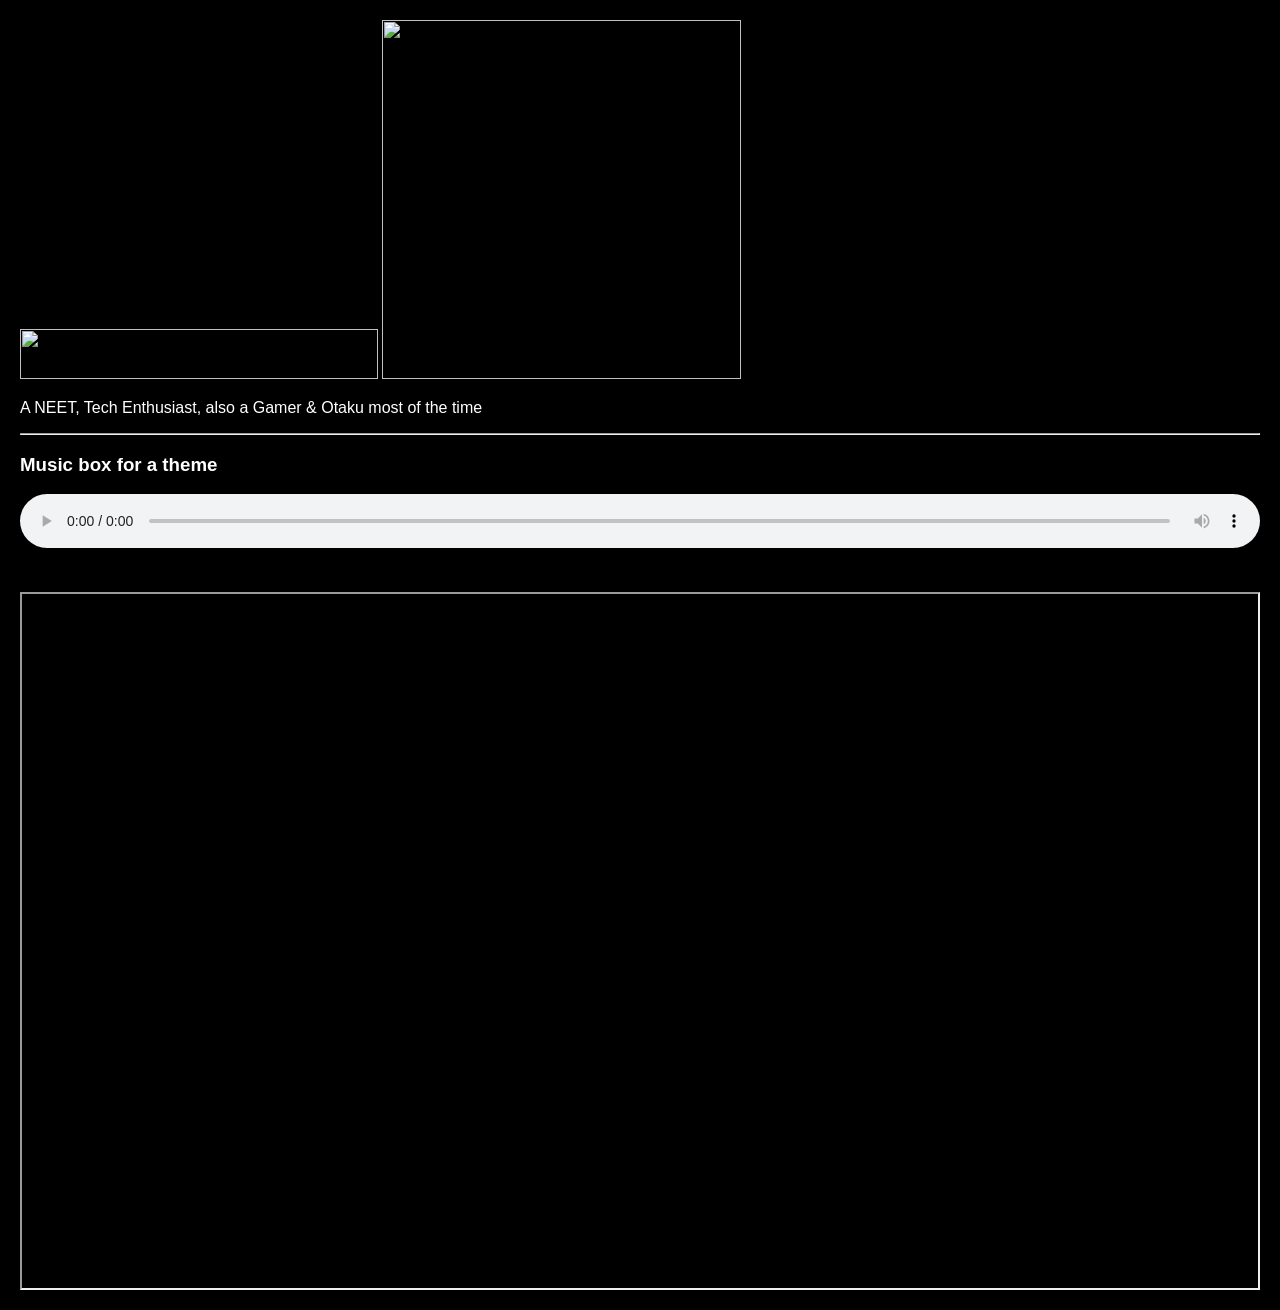
==== index.html @ 2196e23c "Add files via upload" ====
<!DOCTYPE html>
<html lang="en"><head>
<meta http-equiv="content-type" content="text/html; charset=UTF-8">
<title>Fzhnf's Spot</title>
<meta charset="UTF-8">
<meta name="viewport" content="width=device-width, initial-scale=1">
<link rel="stylesheet" href="style.css">
</head>
<body>
	
	<div class="row">
	  <div class="side">
	  <img src="source/name.webp" alt="" width="358px" height="50px">
	    <img src="source/profile.webp" alt="" width="359px" height="359px">
	    <p>A NEET, Tech Enthusiast, also a Gamer &amp; Otaku most of the time</p>
	    <hr>
	    <h3>Music box for a theme</h3>
	    <audio src="source/bg.mp3" controls autoplay class="audio"></audio>

	</div>
	
		<div class="main">
 			<div class="container">
  				<iframe class="responsive-iframe" src="home/index.html"></iframe>
			</div> 
			
		</div>
	</div>

<!-- <div class="footer">
  <h5>© Copyright 2022 Moku Ken. All rights reserved.</h5>
</div> -->



</body></html>


	<!-- <div class="fakeimg" style="height:200px;">Image</div> -->
		<!--  <h5>Title description, Dec 7, 2017</h5> -->
---- style.css ----
* {
  box-sizing: border-box;
}

/* Style the body */
body {
  font-family: Arial, Helvetica, sans-serif;
  margin: 0;
  color: white;
}

/* Header/logo Title */
.header {
  padding: 80px;
  text-align: center;
  background: #1abc9c;
  color: white;
}

/* Increase the font size of the heading */
.header h1 {
  font-size: 40px;
}

a {
    text-decoration: none;
    color: #ff2b2b;
}

h2 {
    font-family: monospace;
    font-size: 30px;
}

/* Sticky navbar - toggles between relative and fixed, depending on the scroll position. It is positioned relative until a given offset position is met in the viewport - then it "sticks" in place (like position:fixed). The sticky value is not supported in IE or Edge 15 and earlier versions. However, for these versions the navbar will inherit default position */
.navbar {
  overflow: hidden;
  background-color: #141414;
  position: sticky;
  position: -webkit-sticky;
  top: 0;
}

/* Style the navigation bar links */
.navbar a {
  float: left;
  display: block;
  color: white;
  text-align: center;
  padding: 14px 20px;
  text-decoration: none;
  font-family: monospace;
  font-size: 20px;
}


/* Right-aligned link */
.navbar a.right {
  float: right;
}

/* Change color on hover */
.navbar a:hover {
  background-color: #ddd;
  color: black;
}

/* Active/current link */
.navbar a.active {
  background-color: #666;
  color: white;
}

/* Column container */
.row {  
  display: -ms-flexbox; /* IE10 */
  display: flex;
  -ms-flex-wrap: wrap; /* IE10 */
  flex-wrap: wrap;
}

/* Create two unequal columns that sits next to each other */
/* Sidebar/left column */
.side {
  -ms-flex: 30%; /* IE10 */
  flex: 30%;
  background-color: black;
  padding: 20px;
}

/* Main column */
.main {   
  -ms-flex: 70%; /* IE10 */
  flex: 70%;
  background-color: black;
  padding: 20px;
}

/* Fake image, just for this example */
.fakeimg {
  background-color: black;
  width: 100%;
}

/* Footer */
.footer {
  padding: 20px;
  text-align: center;
  background: #141414;
}

/* Responsive layout - when the screen is less than 700px wide, make the two columns stack on top of each other instead of next to each other */
@media screen and (max-width: 700px) {
  .row {   
    flex-direction: column;
  }
}

/* Responsive layout - when the screen is less than 400px wide, make the navigation links stack on top of each other instead of next to each other */
@media screen and (max-width: 301px) {
  .navbar a {
    float: none;
    width: 100%;
  }
}


audio {
  width: 100%;
}

html {
  scroll-behavior: smooth;
}

#section1 {
  height: 870px;
}

#section2 {
  height: 600px;
}

.container {
  position: relative;
  overflow: hidden;
  width: 100%;
  height: 615px;
  padding-top: 56.25%; /* 16:9 Aspect Ratio (divide 9 by 16 = 0.5625) */
}

/* Then style the iframe to fit in the container div with full height and width */
.responsive-iframe {
  position: absolute;
  top: 0;
  left: 0;
  bottom: 0;
  right: 0;
  width: 100%;
  height: 100%;
}
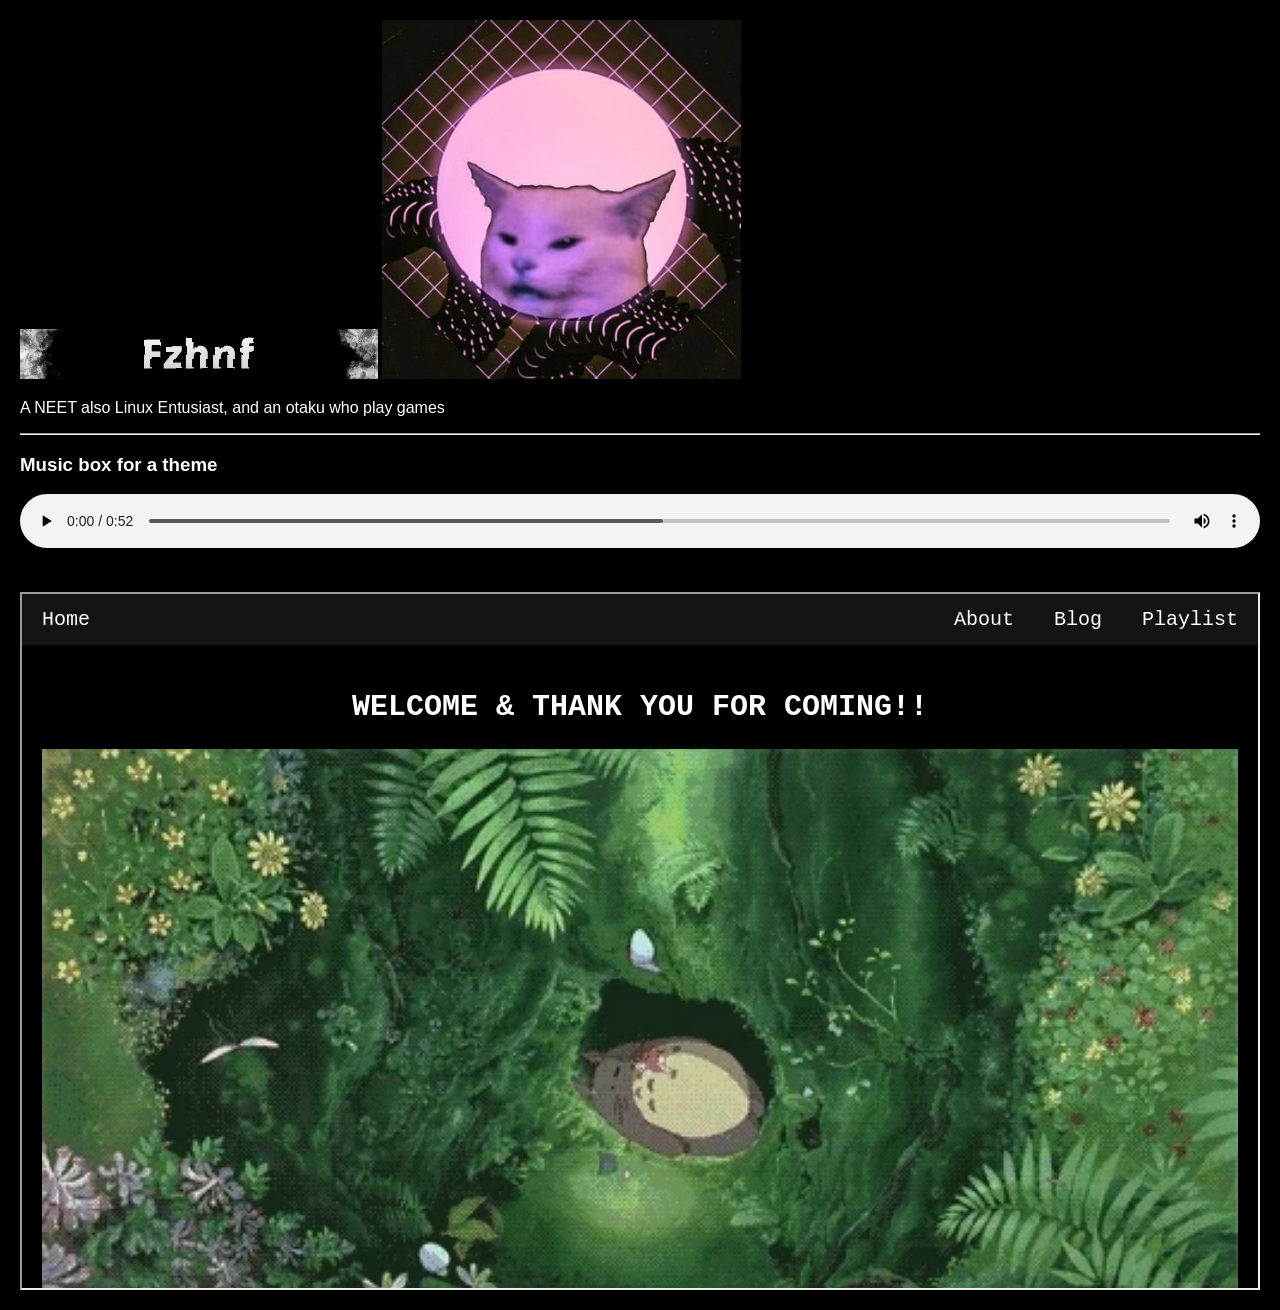
==== commit 820fd562: "Add files via upload" ====
--- a/index.html
+++ b/index.html
@@ -12,7 +12,7 @@
 	  <div class="side">
 	  <img src="source/name.webp" alt="" width="358px" height="50px">
 	    <img src="source/profile.webp" alt="" width="359px" height="359px">
-	    <p>A NEET, Tech Enthusiast, also a Gamer &amp; Otaku most of the time</p>
+	    <p>A NEET also Linux Entusiast, and an otaku who play games </p>
 	    <hr>
 	    <h3>Music box for a theme</h3>
 	    <audio src="source/bg.mp3" controls autoplay class="audio"></audio>
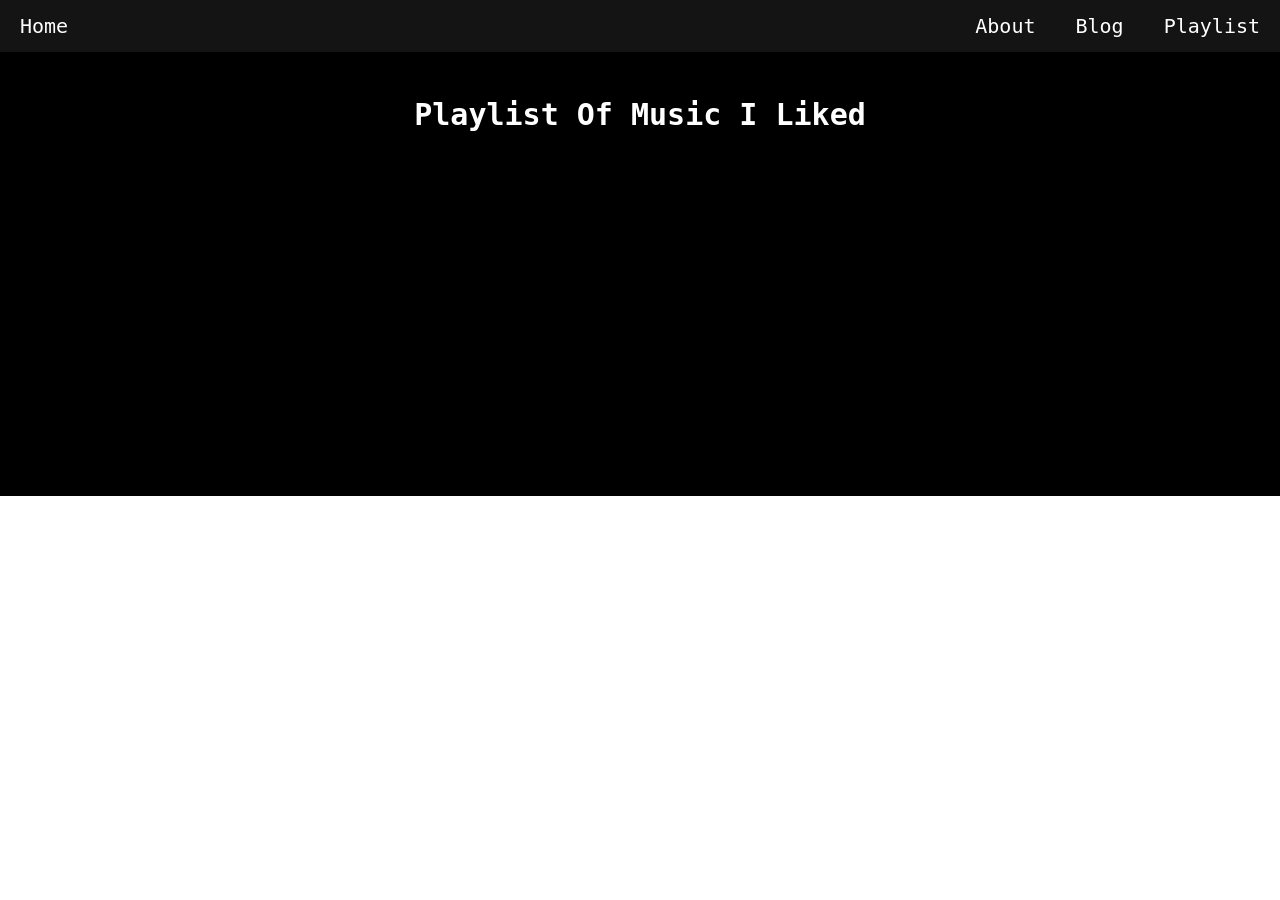
==== commit 086c2e5d: "Add files via upload" ====
--- a/index.html
+++ b/index.html
@@ -4,34 +4,23 @@
 <title>Fzhnf's Spot</title>
 <meta charset="UTF-8">
 <meta name="viewport" content="width=device-width, initial-scale=1">
-<link rel="stylesheet" href="style.css">
+<link rel="stylesheet" href="https://fzhnf.github.io/style.css">
 </head>
 <body>
 	
+	<div class="navbar">
+	  <a href="https://fzhnf.github.io/playlist/" class="right">Playlist</a>
+	  <a href="https://fzhnf.github.io/blog/" class="right">Blog</a>
+	  <a href="https://fzhnf.github.io/about/" class="right">About</a>
+	  <a href="https://fzhnf.github.io/home/">Home</a>
+	</div>
+
 	<div class="row">
-	  <div class="side">
-	  <img src="source/name.webp" alt="" width="358px" height="50px">
-	    <img src="source/profile.webp" alt="" width="359px" height="359px">
-	    <p>A NEET also Linux Entusiast, and an otaku who play games </p>
-	    <hr>
-	    <h3>Music box for a theme</h3>
-	    <audio src="source/bg.mp3" controls autoplay class="audio"></audio>
-
-	</div>
-	
 		<div class="main">
- 			<div class="container">
-  				<iframe class="responsive-iframe" src="home/index.html"></iframe>
-			</div> 
-			
+		<center><h2>Playlist Of Music I Liked</h2></center>
+			<iframe width="560" height="315" src="https://www.youtube.com/embed/videoseries?list=PLKWayYXE-4Ly_cqZM3lv-B5_R1fqri_5c" title="YouTube video player" frameborder="0" allow="accelerometer; autoplay; clipboard-write; encrypted-media; gyroscope; picture-in-picture" allowfullscreen></iframe>
 		</div>
 	</div>
-
-<!-- <div class="footer">
-  <h5>© Copyright 2022 Moku Ken. All rights reserved.</h5>
-</div> -->
-
-
 
 </body></html>
 
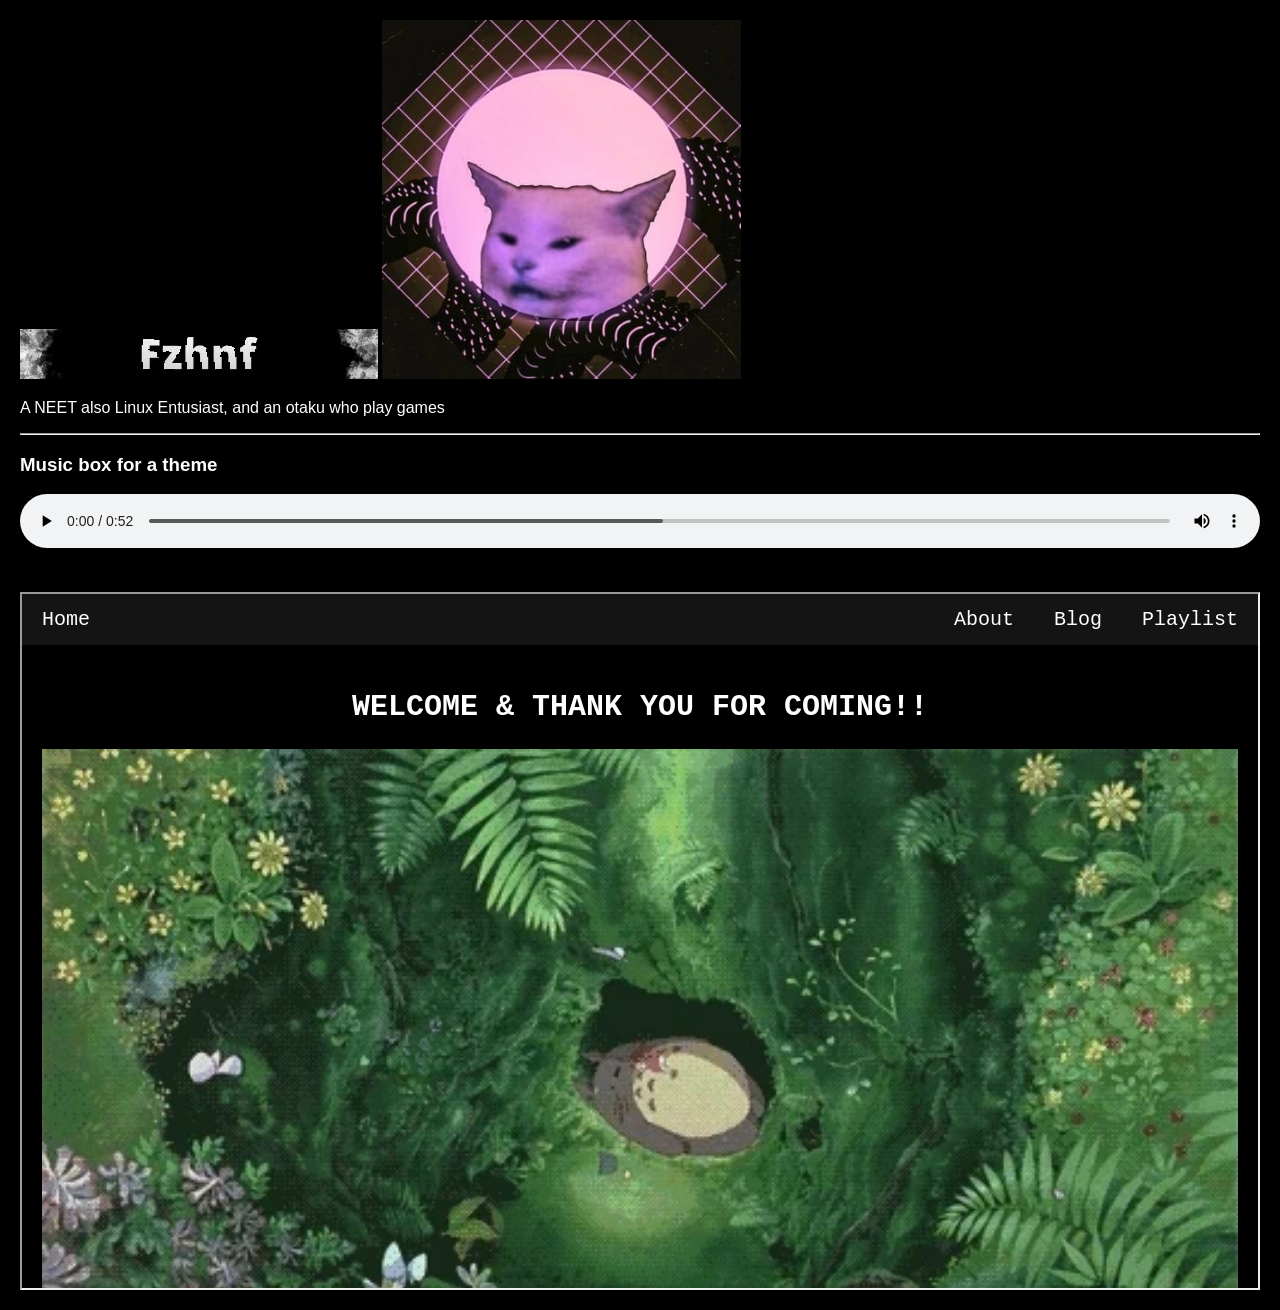
==== commit 678a97dd: "Add files via upload" ====
--- a/index.html
+++ b/index.html
@@ -4,23 +4,34 @@
 <title>Fzhnf's Spot</title>
 <meta charset="UTF-8">
 <meta name="viewport" content="width=device-width, initial-scale=1">
-<link rel="stylesheet" href="https://fzhnf.github.io/style.css">
+<link rel="stylesheet" href="style.css">
 </head>
 <body>
 	
-	<div class="navbar">
-	  <a href="https://fzhnf.github.io/playlist/" class="right">Playlist</a>
-	  <a href="https://fzhnf.github.io/blog/" class="right">Blog</a>
-	  <a href="https://fzhnf.github.io/about/" class="right">About</a>
-	  <a href="https://fzhnf.github.io/home/">Home</a>
+	<div class="row">
+	  <div class="side">
+	  <img src="source/name.webp" alt="" width="358px" height="50px">
+	    <img src="source/profile.webp" alt="" width="359px" height="359px">
+	    <p>A NEET also Linux Entusiast, and an otaku who play games </p>
+	    <hr>
+	    <h3>Music box for a theme</h3>
+	    <audio src="source/bg.mp3" controls autoplay class="audio"></audio>
+
+	</div>
+	
+		<div class="main">
+ 			<div class="container">
+  				<iframe class="responsive-iframe" src="home/index.html"></iframe>
+			</div> 
+			
+		</div>
 	</div>
 
-	<div class="row">
-		<div class="main">
-		<center><h2>Playlist Of Music I Liked</h2></center>
-			<iframe width="560" height="315" src="https://www.youtube.com/embed/videoseries?list=PLKWayYXE-4Ly_cqZM3lv-B5_R1fqri_5c" title="YouTube video player" frameborder="0" allow="accelerometer; autoplay; clipboard-write; encrypted-media; gyroscope; picture-in-picture" allowfullscreen></iframe>
-		</div>
-	</div>
+<!-- <div class="footer">
+  <h5>© Copyright 2022 Moku Ken. All rights reserved.</h5>
+</div> -->
+
+
 
 </body></html>
 
--- a/style.css
+++ b/style.css
@@ -0,0 +1,162 @@
+
+* {
+  box-sizing: border-box;
+}
+
+/* Style the body */
+body {
+  font-family: Arial, Helvetica, sans-serif;
+  margin: 0;
+  color: white;
+}
+
+/* Header/logo Title */
+.header {
+  padding: 80px;
+  text-align: center;
+  background: #1abc9c;
+  color: white;
+}
+
+/* Increase the font size of the heading */
+.header h1 {
+  font-size: 40px;
+}
+
+a {
+    text-decoration: none;
+    color: #ff2b2b;
+}
+
+h2 {
+    font-family: monospace;
+    font-size: 30px;
+}
+
+/* Sticky navbar - toggles between relative and fixed, depending on the scroll position. It is positioned relative until a given offset position is met in the viewport - then it "sticks" in place (like position:fixed). The sticky value is not supported in IE or Edge 15 and earlier versions. However, for these versions the navbar will inherit default position */
+.navbar {
+  overflow: hidden;
+  background-color: #141414;
+  position: sticky;
+  position: -webkit-sticky;
+  top: 0;
+}
+
+/* Style the navigation bar links */
+.navbar a {
+  float: left;
+  display: block;
+  color: white;
+  text-align: center;
+  padding: 14px 20px;
+  text-decoration: none;
+  font-family: monospace;
+  font-size: 20px;
+}
+
+
+/* Right-aligned link */
+.navbar a.right {
+  float: right;
+}
+
+/* Change color on hover */
+.navbar a:hover {
+  background-color: #ddd;
+  color: black;
+}
+
+/* Active/current link */
+.navbar a.active {
+  background-color: #666;
+  color: white;
+}
+
+/* Column container */
+.row {  
+  display: -ms-flexbox; /* IE10 */
+  display: flex;
+  -ms-flex-wrap: wrap; /* IE10 */
+  flex-wrap: wrap;
+}
+
+/* Create two unequal columns that sits next to each other */
+/* Sidebar/left column */
+.side {
+  -ms-flex: 30%; /* IE10 */
+  flex: 30%;
+  background-color: black;
+  padding: 20px;
+}
+
+/* Main column */
+.main {   
+  -ms-flex: 70%; /* IE10 */
+  flex: 70%;
+  background-color: black;
+  padding: 20px;
+}
+
+/* Fake image, just for this example */
+.fakeimg {
+  background-color: black;
+  width: 100%;
+}
+
+/* Footer */
+.footer {
+  padding: 20px;
+  text-align: center;
+  background: #141414;
+}
+
+/* Responsive layout - when the screen is less than 700px wide, make the two columns stack on top of each other instead of next to each other */
+@media screen and (max-width: 700px) {
+  .row {   
+    flex-direction: column;
+  }
+}
+
+/* Responsive layout - when the screen is less than 400px wide, make the navigation links stack on top of each other instead of next to each other */
+@media screen and (max-width: 301px) {
+  .navbar a {
+    float: none;
+    width: 100%;
+  }
+}
+
+
+audio {
+  width: 100%;
+}
+
+html {
+  scroll-behavior: smooth;
+}
+
+#section1 {
+  height: 870px;
+}
+
+#section2 {
+  height: 600px;
+}
+
+.container {
+  position: relative;
+  overflow: hidden;
+  width: 100%;
+  height: 615px;
+  padding-top: 56.25%; /* 16:9 Aspect Ratio (divide 9 by 16 = 0.5625) */
+}
+
+/* Then style the iframe to fit in the container div with full height and width */
+.responsive-iframe {
+  position: absolute;
+  top: 0;
+  left: 0;
+  bottom: 0;
+  right: 0;
+  width: 100%;
+  height: 100%;
+}
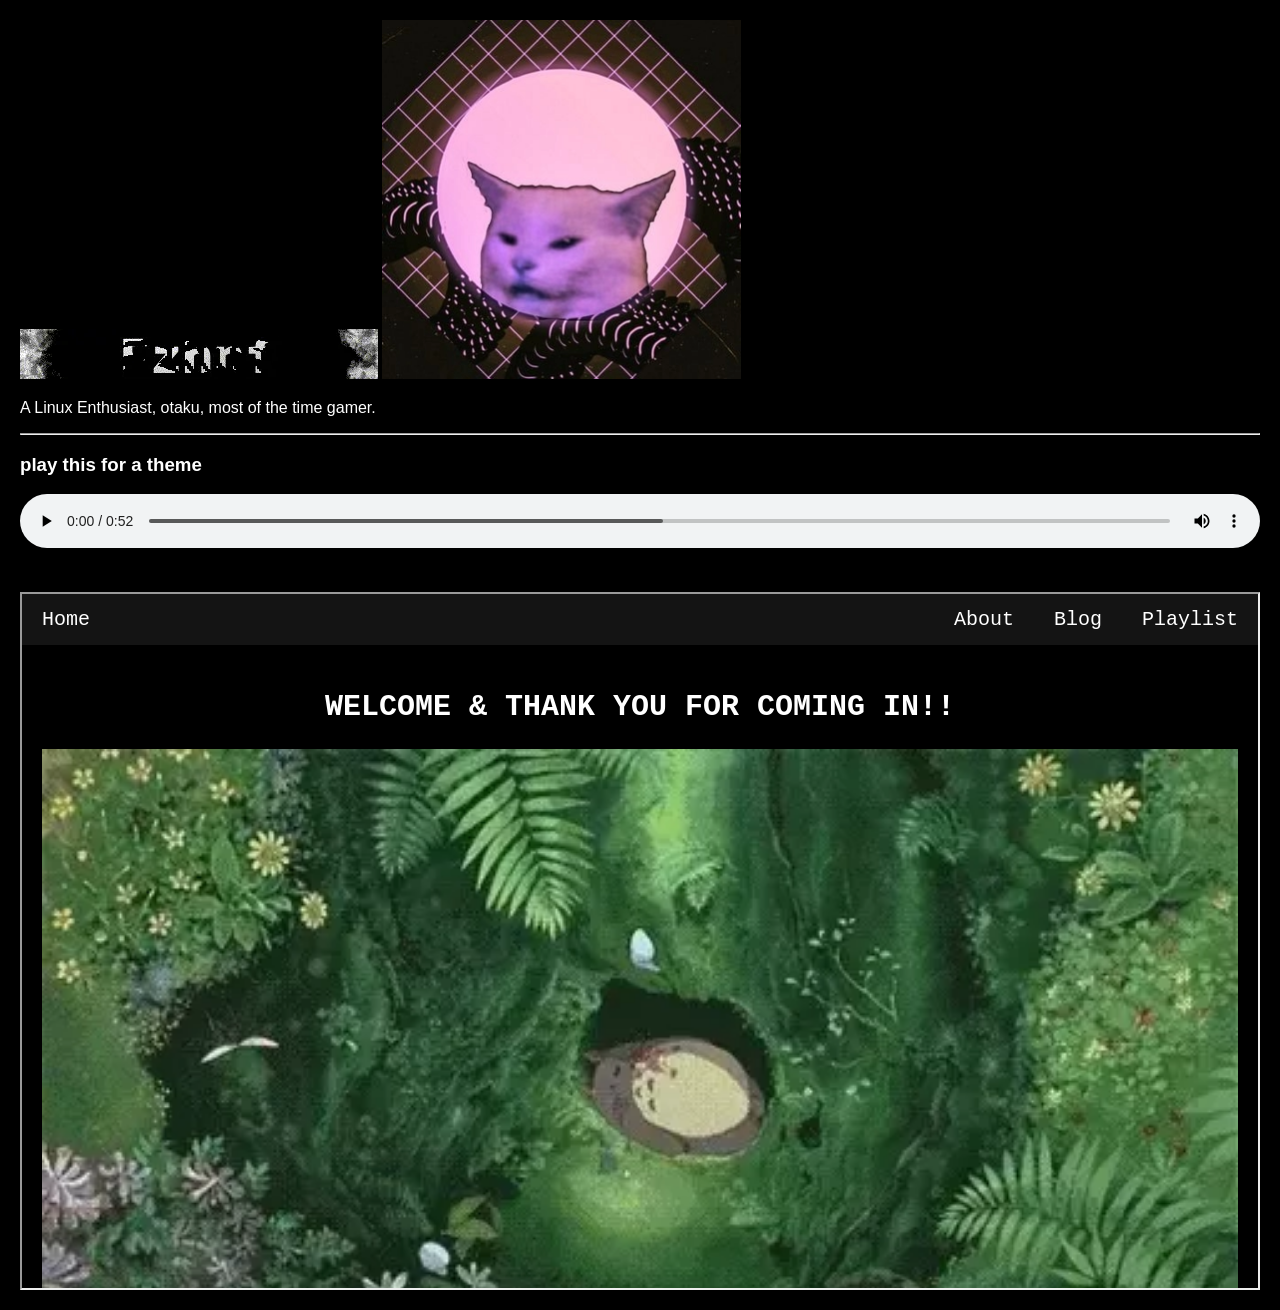
==== commit b7fa3e7a: "Add files via upload" ====
--- a/index.html
+++ b/index.html
@@ -12,9 +12,9 @@
 	  <div class="side">
 	  <img src="source/name.webp" alt="" width="358px" height="50px">
 	    <img src="source/profile.webp" alt="" width="359px" height="359px">
-	    <p>A NEET also Linux Entusiast, and an otaku who play games </p>
+	    <p>A Linux Enthusiast, otaku, most of the time gamer. </p>
 	    <hr>
-	    <h3>Music box for a theme</h3>
+	    <h3>play this for a theme</h3>
 	    <audio src="source/bg.mp3" controls autoplay class="audio"></audio>
 
 	</div>
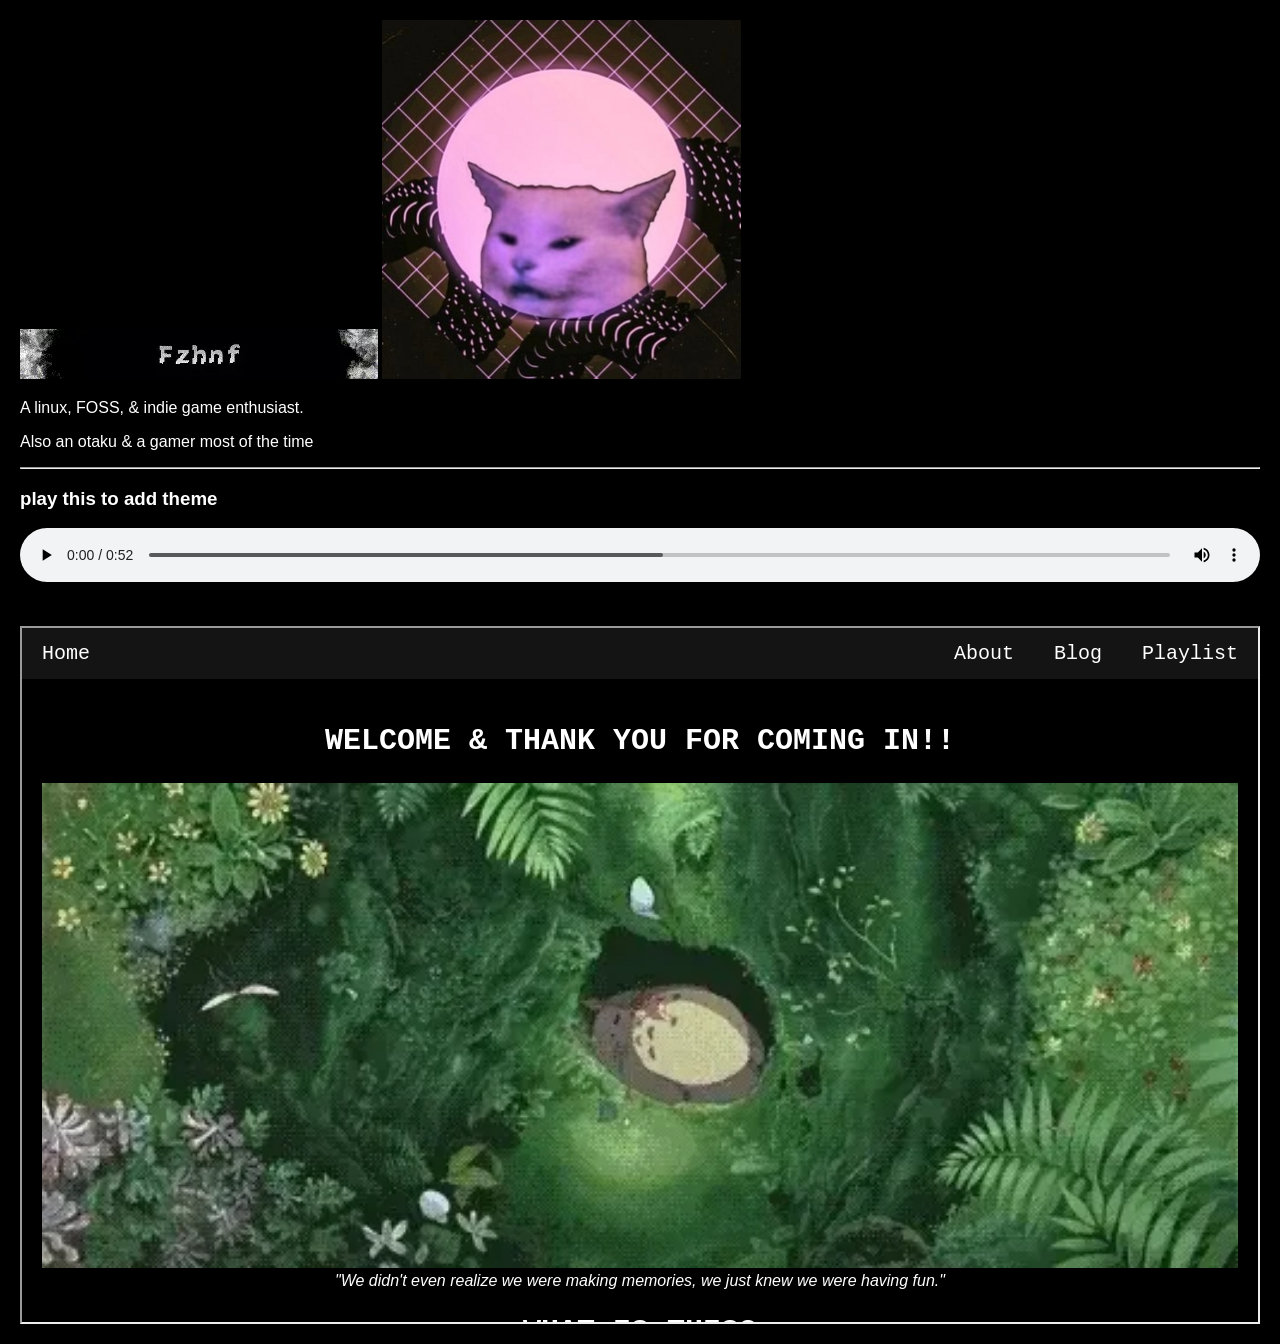
==== commit dd415937: "Add files via upload" ====
--- a/index.html
+++ b/index.html
@@ -12,9 +12,10 @@
 	  <div class="side">
 	  <img src="source/name.webp" alt="" width="358px" height="50px">
 	    <img src="source/profile.webp" alt="" width="359px" height="359px">
-	    <p>A Linux Enthusiast, otaku, most of the time gamer. </p>
+	    <p> A linux, FOSS, &amp; indie game enthusiast. </p>
+	    <p> Also an otaku &amp; a gamer most of the time </p>
 	    <hr>
-	    <h3>play this for a theme</h3>
+	    <h3>play this to add theme</h3>
 	    <audio src="source/bg.mp3" controls autoplay class="audio"></audio>
 
 	</div>
@@ -27,14 +28,4 @@
 		</div>
 	</div>
 
-<!-- <div class="footer">
-  <h5>© Copyright 2022 Moku Ken. All rights reserved.</h5>
-</div> -->
-
-
-
 </body></html>
-
-
-	<!-- <div class="fakeimg" style="height:200px;">Image</div> -->
-		<!--  <h5>Title description, Dec 7, 2017</h5> -->
